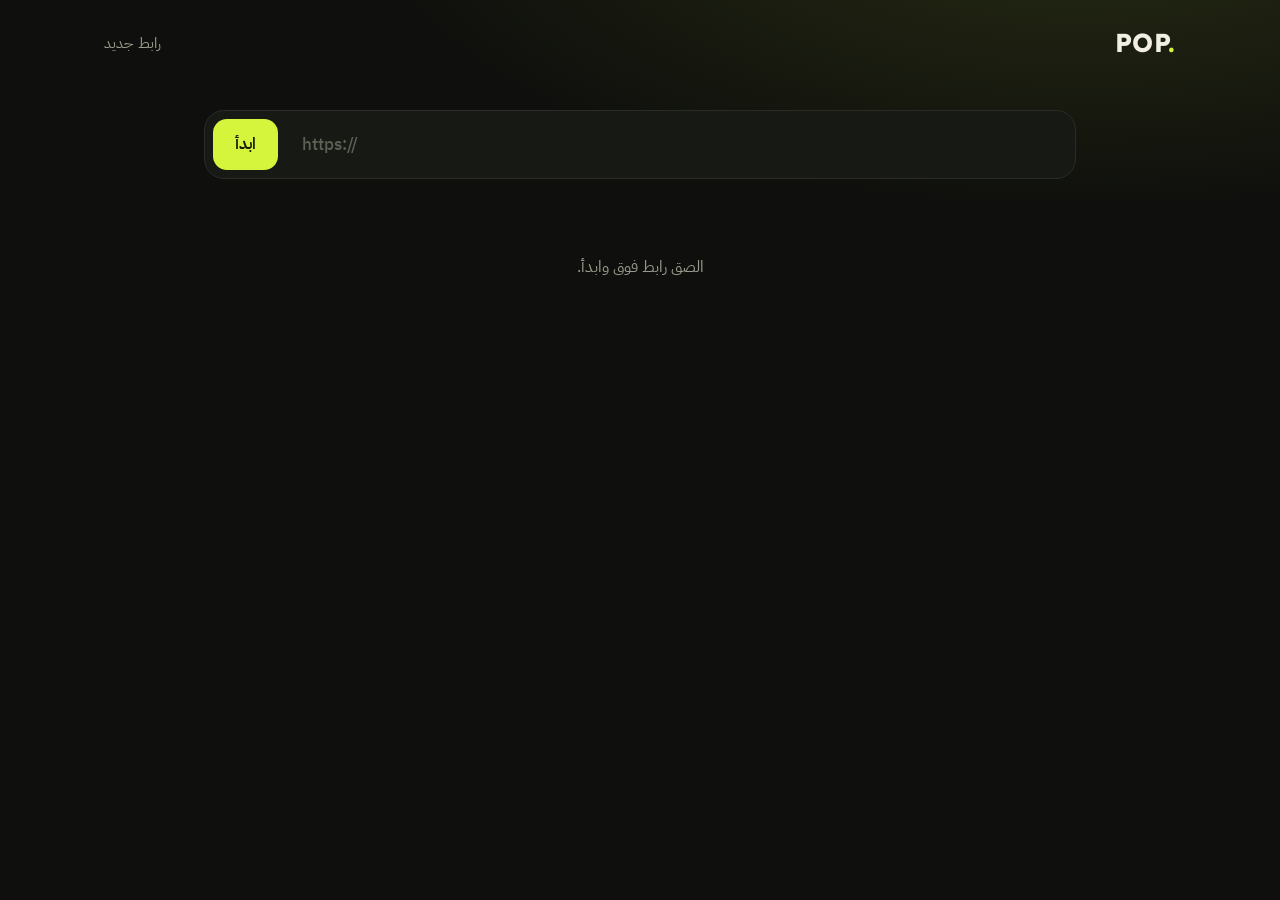
==== main/main.html @ c12289ff "first commit" ====
<!doctype html>
<html lang="ar" dir="rtl">
<head>
<meta charset="utf-8">
<meta name="viewport" content="width=device-width, initial-scale=1">
<title>POP | جودات التحميل</title>
<meta name="description" content="اختار الجودة اللي تناسبك وحمل الفيديو على جهازك مباشرة.">
<meta property="og:title" content="POP | جودات التحميل">
<meta property="og:description" content="اختار الجودة وحمل الفيديو على جهازك مباشرة.">
<meta property="og:type" content="website">
<meta name="twitter:card" content="summary_large_image">
<meta name="robots" content="noindex">
<meta name="theme-color" content="#0f100d">
<link rel="preconnect" href="https://fonts.googleapis.com">
<link rel="preconnect" href="https://fonts.gstatic.com" crossorigin>
<link rel="stylesheet" href="https://fonts.googleapis.com/css2?family=IBM+Plex+Sans+Arabic:wght@400;500;600&family=Readex+Pro:wght@500;700&display=swap">
<link rel="icon" href="../favicon.svg" type="image/svg+xml">
<link rel="stylesheet" href="../one.css">
<link rel="stylesheet" href="main.css">
</head>
<body>
<header class="bar">
  <a class="logo" href="../index.html">POP<span>.</span></a>
  <a class="back" href="../index.html">رابط جديد</a>
</header>

<main class="page">
  <form id="grab" class="grab" novalidate>
    <label for="link" class="sr">رابط الفيديو</label>
    <input id="link" name="url" type="url" inputmode="url" dir="ltr" placeholder="https://" autocomplete="off" spellcheck="false" required>
    <button type="submit" id="go" class="btn go">ابدأ</button>
  </form>

  <section id="state" class="state" aria-live="polite"></section>
</main>

<script src="../config.js"></script>
<script src="app.js"></script>
</body>
</html>
---- one.css ----
:root {
  --ink: #0f100d;
  --ink-2: #171914;
  --line: #2a2d25;
  --paper: #f1eee4;
  --muted: #9a9a8c;
  --acid: #d4f53c;
  --acid-ink: #151a00;
  --danger: #ff7a59;
  --radius: 14px;
  --display: "Readex Pro", system-ui, sans-serif;
  --body: "IBM Plex Sans Arabic", system-ui, sans-serif;
}

* {
  box-sizing: border-box;
}

html {
  scroll-behavior: smooth;
}

body {
  margin: 0;
  min-height: 100vh;
  background:
    radial-gradient(1200px 500px at 85% -10%, rgba(212, 245, 60, 0.12), transparent 60%),
    var(--ink);
  color: var(--paper);
  font-family: var(--body);
  font-size: 16px;
  line-height: 1.6;
  -webkit-font-smoothing: antialiased;
}

a {
  color: inherit;
}

.sr {
  position: absolute;
  width: 1px;
  height: 1px;
  overflow: hidden;
  clip: rect(0 0 0 0);
  white-space: nowrap;
}

.bar {
  display: flex;
  align-items: center;
  justify-content: space-between;
  gap: 16px;
  max-width: 1120px;
  margin: 0 auto;
  padding: 22px 24px;
}

.logo {
  font-family: var(--display);
  font-weight: 700;
  font-size: 26px;
  letter-spacing: 0.02em;
  text-decoration: none;
  direction: ltr;
}

.logo span {
  color: var(--acid);
}

.nav {
  display: flex;
  gap: 22px;
}

.nav a {
  color: var(--muted);
  text-decoration: none;
  font-size: 15px;
  transition: color 0.2s;
}

.nav a:hover {
  color: var(--paper);
}

.hero {
  max-width: 1120px;
  margin: 0 auto;
  padding: 72px 24px 64px;
}

.kicker {
  display: inline-block;
  margin: 0 0 18px;
  padding: 4px 12px;
  border: 1px solid var(--line);
  border-radius: 999px;
  color: var(--acid);
  font-size: 14px;
}

.title {
  margin: 0;
  font-family: var(--display);
  font-weight: 700;
  font-size: clamp(44px, 9vw, 104px);
  line-height: 1.05;
  letter-spacing: -0.01em;
}

.title em {
  font-style: normal;
  color: var(--acid);
}

.lead {
  max-width: 560px;
  margin: 24px 0 36px;
  color: var(--muted);
  font-size: 18px;
}

.grab {
  display: flex;
  gap: 8px;
  max-width: 760px;
  padding: 8px;
  background: var(--ink-2);
  border: 1px solid var(--line);
  border-radius: calc(var(--radius) + 6px);
  transition: border-color 0.2s, box-shadow 0.2s;
}

.grab:focus-within {
  border-color: var(--acid);
  box-shadow: 0 0 0 4px rgba(212, 245, 60, 0.12);
}

.grab input {
  flex: 1;
  min-width: 0;
  padding: 14px 16px;
  background: transparent;
  border: 0;
  outline: 0;
  color: var(--paper);
  font: 500 17px/1.4 var(--body);
  text-align: left;
}

.grab input::placeholder {
  color: #5d5f55;
}

.btn {
  flex: none;
  padding: 0 22px;
  min-height: 50px;
  border: 0;
  border-radius: var(--radius);
  font: 600 16px/1 var(--body);
  cursor: pointer;
  transition: transform 0.15s, background 0.2s, color 0.2s;
}

.btn:active {
  transform: scale(0.97);
}

.btn:disabled {
  opacity: 0.6;
  cursor: progress;
}

.go {
  background: var(--acid);
  color: var(--acid-ink);
}

.go:hover {
  background: #e3ff63;
}

.ghost {
  background: transparent;
  color: var(--muted);
  border: 1px solid var(--line);
}

.ghost:hover {
  color: var(--paper);
  border-color: #44483c;
}

.hint {
  min-height: 24px;
  margin: 12px 4px 0;
  color: var(--danger);
  font-size: 15px;
}

.sites {
  display: flex;
  flex-wrap: wrap;
  gap: 8px;
  margin: 28px 0 0;
  padding: 0;
  list-style: none;
}

.sites li {
  padding: 6px 14px;
  border: 1px solid var(--line);
  border-radius: 999px;
  color: var(--muted);
  font-size: 14px;
}

.steps {
  max-width: 1120px;
  margin: 0 auto;
  padding: 56px 24px 72px;
  border-top: 1px solid var(--line);
}

.steps-title {
  margin: 0 0 32px;
  font-family: var(--display);
  font-size: 28px;
}

.steps-list {
  display: grid;
  grid-template-columns: repeat(3, 1fr);
  gap: 16px;
  margin: 0;
  padding: 0;
  list-style: none;
}

.steps-list li {
  padding: 24px;
  background: var(--ink-2);
  border: 1px solid var(--line);
  border-radius: var(--radius);
}

.num {
  font-family: var(--display);
  color: var(--acid);
  font-size: 14px;
}

.steps-list h3 {
  margin: 10px 0 6px;
  font-family: var(--display);
  font-size: 20px;
}

.steps-list p {
  margin: 0;
  color: var(--muted);
}

.foot {
  display: flex;
  justify-content: space-between;
  gap: 16px;
  max-width: 1120px;
  margin: 0 auto;
  padding: 24px;
  border-top: 1px solid var(--line);
  font-family: var(--display);
}

.foot p {
  margin: 0;
}

.muted {
  color: var(--muted);
  font-family: var(--body);
  font-size: 14px;
}

@media (max-width: 720px) {
  .nav {
    display: none;
  }

  .hero {
    padding-top: 40px;
  }

  .grab {
    flex-wrap: wrap;
  }

  .grab input {
    flex-basis: 100%;
  }

  .grab .btn {
    flex: 1;
  }

  .steps-list {
    grid-template-columns: 1fr;
  }

  .foot {
    flex-direction: column;
  }
}
---- main/main.css ----
.back {
  color: var(--muted);
  text-decoration: none;
  font-size: 15px;
}

.back:hover {
  color: var(--paper);
}

.page {
  max-width: 920px;
  margin: 0 auto;
  padding: 24px 24px 80px;
}

.page .grab {
  max-width: none;
}

.state {
  margin-top: 28px;
}

.card {
  display: grid;
  grid-template-columns: 300px 1fr;
  gap: 28px;
  padding: 20px;
  background: var(--ink-2);
  border: 1px solid var(--line);
  border-radius: calc(var(--radius) + 6px);
}

.thumb {
  position: relative;
  aspect-ratio: 16 / 10;
  overflow: hidden;
  background: #22251e;
  border-radius: var(--radius);
}

.thumb img {
  width: 100%;
  height: 100%;
  object-fit: cover;
  display: block;
}

.badge {
  position: absolute;
  bottom: 10px;
  left: 10px;
  padding: 2px 8px;
  background: rgba(15, 16, 13, 0.85);
  border-radius: 6px;
  font-size: 13px;
  direction: ltr;
}

.meta h1 {
  margin: 0 0 6px;
  font-family: var(--display);
  font-size: 24px;
  line-height: 1.35;
  word-break: break-word;
}

.platform {
  margin: 0 0 18px;
  color: var(--acid);
  font-size: 14px;
}

.list {
  display: flex;
  flex-direction: column;
  gap: 8px;
  margin: 0;
  padding: 0;
  list-style: none;
}

.row {
  display: flex;
  align-items: center;
  justify-content: space-between;
  gap: 12px;
  padding: 12px 14px;
  border: 1px solid var(--line);
  border-radius: var(--radius);
}

.row-info {
  display: flex;
  flex-direction: column;
  min-width: 0;
}

.row-title {
  font-weight: 600;
}

.row-sub {
  color: var(--muted);
  font-size: 13px;
}

.dl {
  flex: none;
  display: inline-flex;
  align-items: center;
  padding: 10px 18px;
  background: var(--acid);
  color: var(--acid-ink);
  border-radius: 10px;
  font-weight: 600;
  text-decoration: none;
  transition: background 0.2s;
}

.dl:hover {
  background: #e3ff63;
}

.dl.soft {
  background: transparent;
  color: var(--paper);
  border: 1px solid var(--line);
}

.dl.soft:hover {
  border-color: var(--acid);
}

.note {
  margin: 16px 0 0;
  color: var(--muted);
  font-size: 13px;
}

.skeleton {
  pointer-events: none;
}

.shimmer {
  background: linear-gradient(90deg, #1f221b 0%, #2a2e24 50%, #1f221b 100%);
  background-size: 200% 100%;
  animation: shimmer 1.2s infinite linear;
  border-radius: 10px;
}

.line {
  height: 18px;
  margin-bottom: 12px;
}

.line.w60 {
  width: 60%;
}

.line.w40 {
  width: 40%;
}

.line.tall {
  height: 48px;
}

@keyframes shimmer {
  from {
    background-position: 200% 0;
  }
  to {
    background-position: -200% 0;
  }
}

.error {
  padding: 28px;
  background: var(--ink-2);
  border: 1px solid #4a2a20;
  border-radius: calc(var(--radius) + 6px);
}

.error h2 {
  margin: 0 0 8px;
  font-family: var(--display);
  font-size: 22px;
  color: var(--danger);
}

.error p {
  margin: 0;
  color: var(--muted);
}

.empty {
  color: var(--muted);
  text-align: center;
  padding: 48px 0;
}

@media (max-width: 720px) {
  .card {
    grid-template-columns: 1fr;
  }

  .row {
    flex-wrap: wrap;
  }

  .dl {
    width: 100%;
    justify-content: center;
  }
}
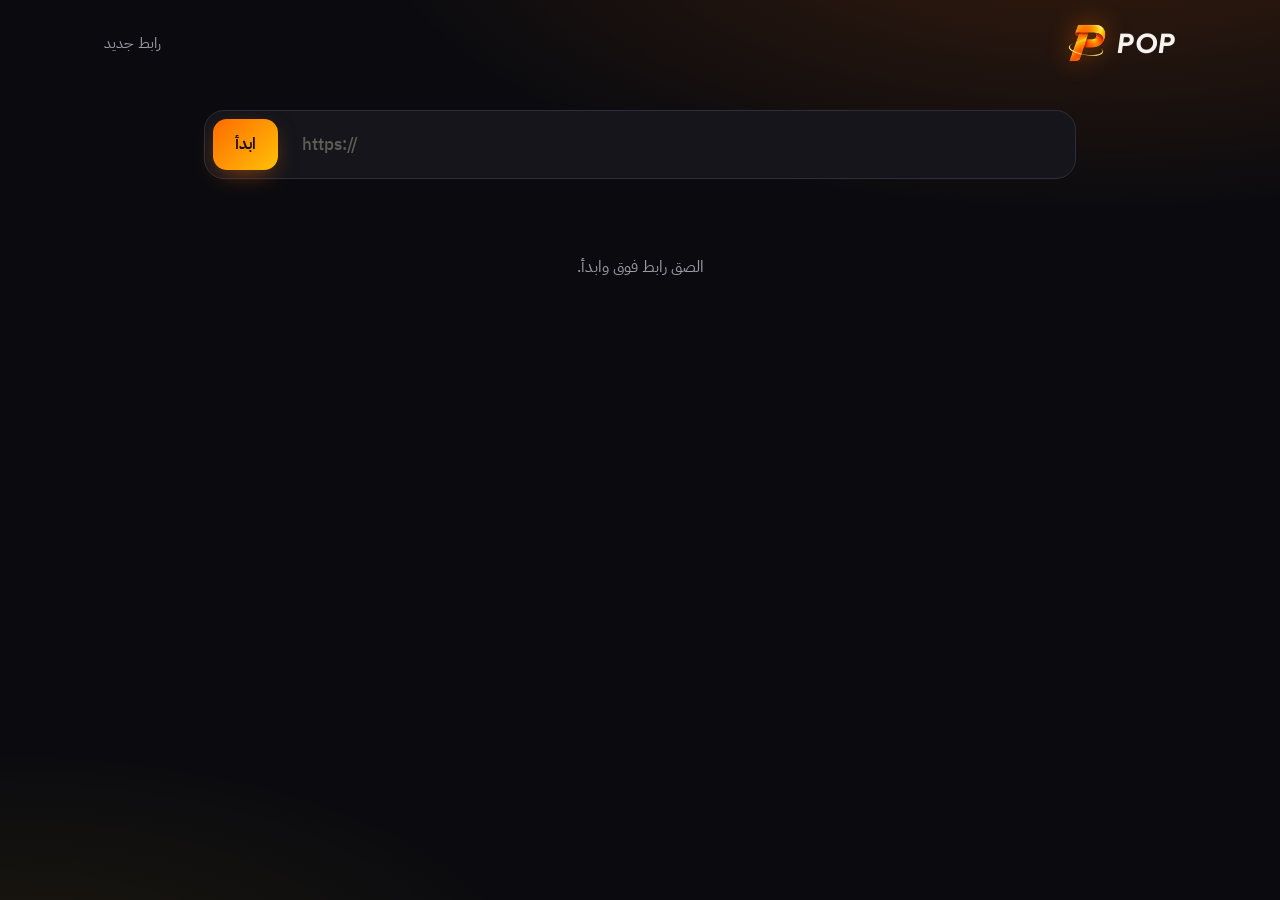
==== commit b2664801: "2" ====
--- a/main/main.html
+++ b/main/main.html
@@ -10,17 +10,17 @@
 <meta property="og:type" content="website">
 <meta name="twitter:card" content="summary_large_image">
 <meta name="robots" content="noindex">
-<meta name="theme-color" content="#0f100d">
+<meta name="theme-color" content="#0b0b0f">
 <link rel="preconnect" href="https://fonts.googleapis.com">
 <link rel="preconnect" href="https://fonts.gstatic.com" crossorigin>
-<link rel="stylesheet" href="https://fonts.googleapis.com/css2?family=IBM+Plex+Sans+Arabic:wght@400;500;600&family=Readex+Pro:wght@500;700&display=swap">
-<link rel="icon" href="../favicon.svg" type="image/svg+xml">
+<link rel="stylesheet" href="https://fonts.googleapis.com/css2?family=IBM+Plex+Sans+Arabic:wght@400;500;600;700&family=Plus+Jakarta+Sans:ital,wght@0,500;0,800;1,800&display=swap">
+<link rel="icon" href="../favicon.png" type="image/png">
 <link rel="stylesheet" href="../one.css">
 <link rel="stylesheet" href="main.css">
 </head>
 <body>
 <header class="bar">
-  <a class="logo" href="../index.html">POP<span>.</span></a>
+  <a class="logo" href="../index.html"><img src="../logo.png" alt="" width="40" height="40"><span class="word">POP</span></a>
   <a class="back" href="../index.html">رابط جديد</a>
 </header>
 
--- a/one.css
+++ b/one.css
@@ -1,15 +1,18 @@
 :root {
-  --ink: #0f100d;
-  --ink-2: #171914;
-  --line: #2a2d25;
-  --paper: #f1eee4;
-  --muted: #9a9a8c;
-  --acid: #d4f53c;
-  --acid-ink: #151a00;
-  --danger: #ff7a59;
+  --ink: #0b0b0f;
+  --ink-2: #15151b;
+  --line: #2e2e38;
+  --paper: #f5f3ef;
+  --muted: #9b9aa6;
+  --acid: #ff6b00;
+  --acid-2: #ffc107;
+  --gold: #ffd700;
+  --acid-ink: #1a0b00;
+  --glow: linear-gradient(135deg, #ff6b00, #ffc107);
+  --danger: #ff5a4a;
   --radius: 14px;
-  --display: "Readex Pro", system-ui, sans-serif;
-  --body: "IBM Plex Sans Arabic", system-ui, sans-serif;
+  --display: "Plus Jakarta Sans", "IBM Plex Sans Arabic", system-ui, sans-serif;
+  --body: "IBM Plex Sans Arabic", "Plus Jakarta Sans", system-ui, sans-serif;
 }
 
 * {
@@ -24,7 +27,8 @@
   margin: 0;
   min-height: 100vh;
   background:
-    radial-gradient(1200px 500px at 85% -10%, rgba(212, 245, 60, 0.12), transparent 60%),
+    radial-gradient(1200px 500px at 85% -10%, rgba(255, 107, 0, 0.18), transparent 60%),
+    radial-gradient(900px 400px at 0% 110%, rgba(255, 193, 7, 0.08), transparent 60%),
     var(--ink);
   color: var(--paper);
   font-family: var(--body);
@@ -65,8 +69,20 @@
   direction: ltr;
 }
 
-.logo span {
-  color: var(--acid);
+.logo {
+  display: inline-flex;
+  align-items: center;
+  gap: 10px;
+}
+
+.logo img {
+  display: block;
+  filter: drop-shadow(0 0 12px rgba(255, 107, 0, 0.45));
+}
+
+.word {
+  font-style: italic;
+  font-weight: 800;
 }
 
 .nav {
@@ -97,8 +113,15 @@
   padding: 4px 12px;
   border: 1px solid var(--line);
   border-radius: 999px;
-  color: var(--acid);
-  font-size: 14px;
+  color: var(--paper);
+  font-family: "Plus Jakarta Sans", sans-serif;
+  font-size: 13px;
+  letter-spacing: 0.3em;
+  direction: ltr;
+}
+
+.kicker b {
+  color: var(--acid-2);
 }
 
 .title {
@@ -112,7 +135,10 @@
 
 .title em {
   font-style: normal;
-  color: var(--acid);
+  background: var(--glow);
+  -webkit-background-clip: text;
+  background-clip: text;
+  color: transparent;
 }
 
 .lead {
@@ -135,7 +161,7 @@
 
 .grab:focus-within {
   border-color: var(--acid);
-  box-shadow: 0 0 0 4px rgba(212, 245, 60, 0.12);
+  box-shadow: 0 0 0 4px rgba(255, 107, 0, 0.18);
 }
 
 .grab input {
@@ -175,12 +201,13 @@
 }
 
 .go {
-  background: var(--acid);
+  background: var(--glow);
+  box-shadow: 0 8px 24px -8px rgba(255, 107, 0, 0.6);
   color: var(--acid-ink);
 }
 
 .go:hover {
-  background: #e3ff63;
+  filter: brightness(1.08);
 }
 
 .ghost {
@@ -279,6 +306,14 @@
   margin: 0;
 }
 
+.foot-brand {
+  display: inline-flex;
+  align-items: center;
+  gap: 8px;
+  font-style: italic;
+  font-weight: 800;
+}
+
 .muted {
   color: var(--muted);
   font-family: var(--body);
--- a/main/main.css
+++ b/main/main.css
@@ -36,7 +36,7 @@
   position: relative;
   aspect-ratio: 16 / 10;
   overflow: hidden;
-  background: #22251e;
+  background: #1b1b22;
   border-radius: var(--radius);
 }
 
@@ -52,7 +52,7 @@
   bottom: 10px;
   left: 10px;
   padding: 2px 8px;
-  background: rgba(15, 16, 13, 0.85);
+  background: rgba(11, 11, 15, 0.85);
   border-radius: 6px;
   font-size: 13px;
   direction: ltr;
@@ -111,7 +111,7 @@
   display: inline-flex;
   align-items: center;
   padding: 10px 18px;
-  background: var(--acid);
+  background: var(--glow);
   color: var(--acid-ink);
   border-radius: 10px;
   font-weight: 600;
@@ -120,7 +120,7 @@
 }
 
 .dl:hover {
-  background: #e3ff63;
+  filter: brightness(1.08);
 }
 
 .dl.soft {
@@ -130,6 +130,7 @@
 }
 
 .dl.soft:hover {
+  filter: none;
   border-color: var(--acid);
 }
 
@@ -144,7 +145,7 @@
 }
 
 .shimmer {
-  background: linear-gradient(90deg, #1f221b 0%, #2a2e24 50%, #1f221b 100%);
+  background: linear-gradient(90deg, #1a1a21 0%, #2a2430 45%, #33241a 55%, #1a1a21 100%);
   background-size: 200% 100%;
   animation: shimmer 1.2s infinite linear;
   border-radius: 10px;
@@ -179,7 +180,7 @@
 .error {
   padding: 28px;
   background: var(--ink-2);
-  border: 1px solid #4a2a20;
+  border: 1px solid #4a2420;
   border-radius: calc(var(--radius) + 6px);
 }
 
@@ -215,3 +216,66 @@
     justify-content: center;
   }
 }
+
+.loader {
+  display: flex;
+  align-items: center;
+  gap: 14px;
+  margin-bottom: 16px;
+  color: var(--muted);
+  font-size: 15px;
+}
+
+.orbit {
+  position: relative;
+  width: 44px;
+  height: 44px;
+  flex: none;
+}
+
+.orbit img {
+  position: absolute;
+  inset: 8px;
+  width: 28px;
+  height: 28px;
+  animation: pulse 1.6s ease-in-out infinite;
+}
+
+.orbit::before {
+  content: "";
+  position: absolute;
+  inset: 0;
+  border-radius: 50%;
+  border: 2px solid transparent;
+  border-top-color: var(--acid);
+  border-right-color: var(--acid-2);
+  animation: spin 0.9s linear infinite;
+}
+
+.thumb .orbit {
+  position: absolute;
+  top: 50%;
+  left: 50%;
+  margin: -22px 0 0 -22px;
+}
+
+@keyframes spin {
+  to {
+    transform: rotate(360deg);
+  }
+}
+
+@keyframes pulse {
+  50% {
+    opacity: 0.55;
+    transform: scale(0.9);
+  }
+}
+
+@media (prefers-reduced-motion: reduce) {
+  .orbit::before,
+  .orbit img,
+  .shimmer {
+    animation-duration: 3s;
+  }
+}
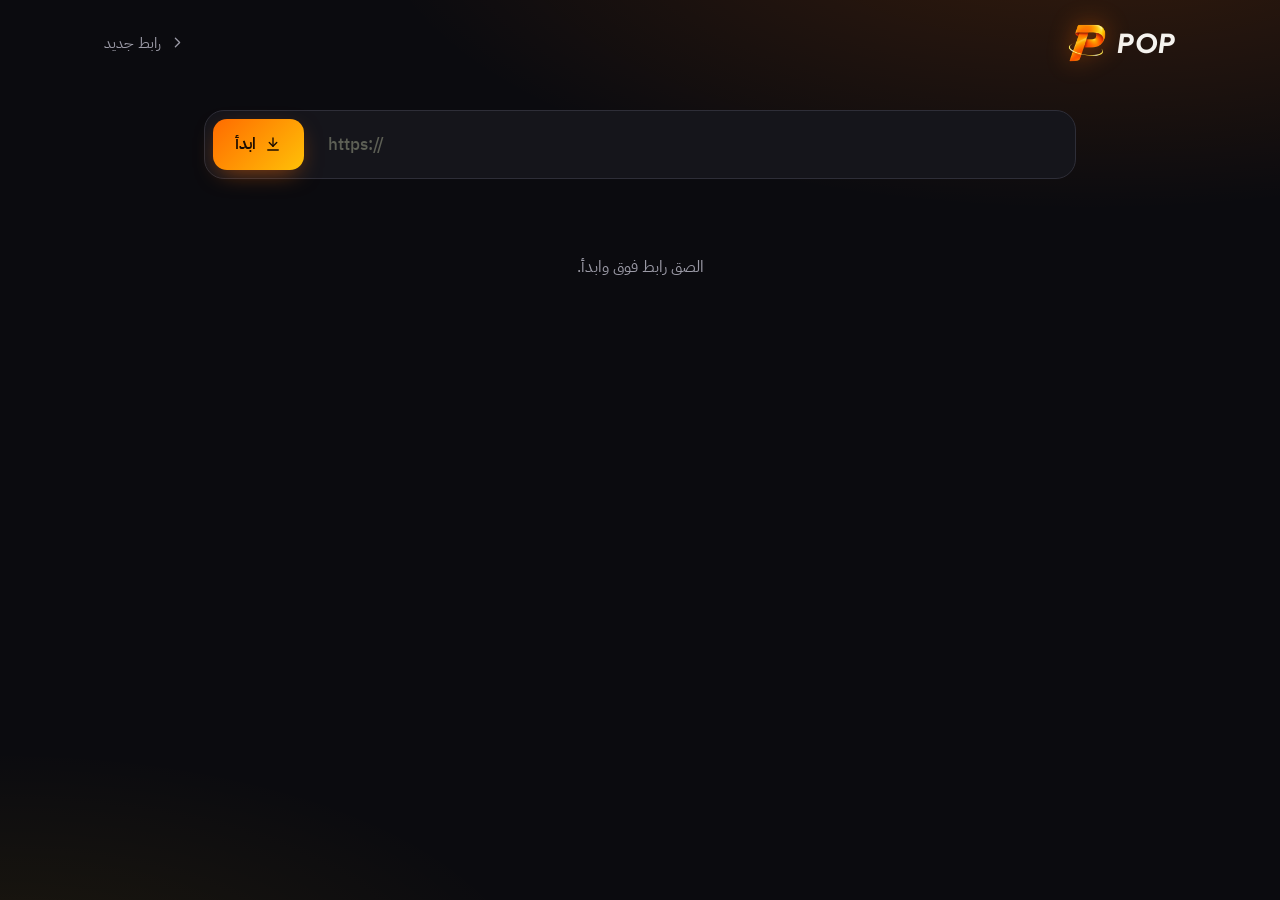
==== commit 54981a74: "3" ====
--- a/main/main.html
+++ b/main/main.html
@@ -14,21 +14,21 @@
 <link rel="preconnect" href="https://fonts.googleapis.com">
 <link rel="preconnect" href="https://fonts.gstatic.com" crossorigin>
 <link rel="stylesheet" href="https://fonts.googleapis.com/css2?family=IBM+Plex+Sans+Arabic:wght@400;500;600;700&family=Plus+Jakarta+Sans:ital,wght@0,500;0,800;1,800&display=swap">
-<link rel="icon" href="../favicon.png" type="image/png">
+<link rel="icon" href="../img/favicon.png" type="image/png">
 <link rel="stylesheet" href="../one.css">
 <link rel="stylesheet" href="main.css">
 </head>
 <body>
 <header class="bar">
-  <a class="logo" href="../index.html"><img src="../logo.png" alt="" width="40" height="40"><span class="word">POP</span></a>
-  <a class="back" href="../index.html">رابط جديد</a>
+  <a class="logo" href="../index.html"><img src="../img/logo.png" alt="" width="40" height="40"><span class="word">POP</span></a>
+  <a class="back" href="../index.html"><i class="ic" style="--ic:url(../img/icons/back.svg)" aria-hidden="true"></i>رابط جديد</a>
 </header>
 
 <main class="page">
   <form id="grab" class="grab" novalidate>
     <label for="link" class="sr">رابط الفيديو</label>
     <input id="link" name="url" type="url" inputmode="url" dir="ltr" placeholder="https://" autocomplete="off" spellcheck="false" required>
-    <button type="submit" id="go" class="btn go">ابدأ</button>
+    <button type="submit" id="go" class="btn go"><i class="ic" style="--ic:url(../img/icons/download.svg)" aria-hidden="true"></i>ابدأ</button>
   </form>
 
   <section id="state" class="state" aria-live="polite"></section>
--- a/one.css
+++ b/one.css
@@ -349,3 +349,56 @@
     flex-direction: column;
   }
 }
+
+.ic {
+  display: inline-block;
+  flex: none;
+  width: 1.15em;
+  height: 1.15em;
+  background: currentColor;
+  -webkit-mask: var(--ic) center / contain no-repeat;
+  mask: var(--ic) center / contain no-repeat;
+  vertical-align: -0.2em;
+}
+
+.btn,
+.sites li,
+.kicker,
+.muted,
+.back,
+.dl {
+  display: inline-flex;
+  align-items: center;
+  justify-content: center;
+  gap: 8px;
+}
+
+.kicker .ic {
+  color: var(--acid-2);
+}
+
+.sites li .ic {
+  color: var(--acid);
+}
+
+.step-ic {
+  display: grid;
+  place-items: center;
+  width: 48px;
+  height: 48px;
+  margin-bottom: 14px;
+  border-radius: 14px;
+  background: linear-gradient(135deg, rgba(255, 107, 0, 0.18), rgba(255, 193, 7, 0.08));
+  border: 1px solid rgba(255, 107, 0, 0.35);
+  color: var(--acid-2);
+  font-size: 22px;
+}
+
+.sites li.pf .ic {
+  color: var(--pf);
+}
+
+.sites li.pf:hover {
+  border-color: var(--pf);
+  color: var(--text, #fff);
+}
--- a/main/main.css
+++ b/main/main.css
@@ -279,3 +279,15 @@
     animation-duration: 3s;
   }
 }
+
+.platform {
+  display: inline-flex;
+  align-items: center;
+  gap: 8px;
+}
+
+.platform .ic {
+  color: var(--pf, currentColor);
+  width: 1.3em;
+  height: 1.3em;
+}
